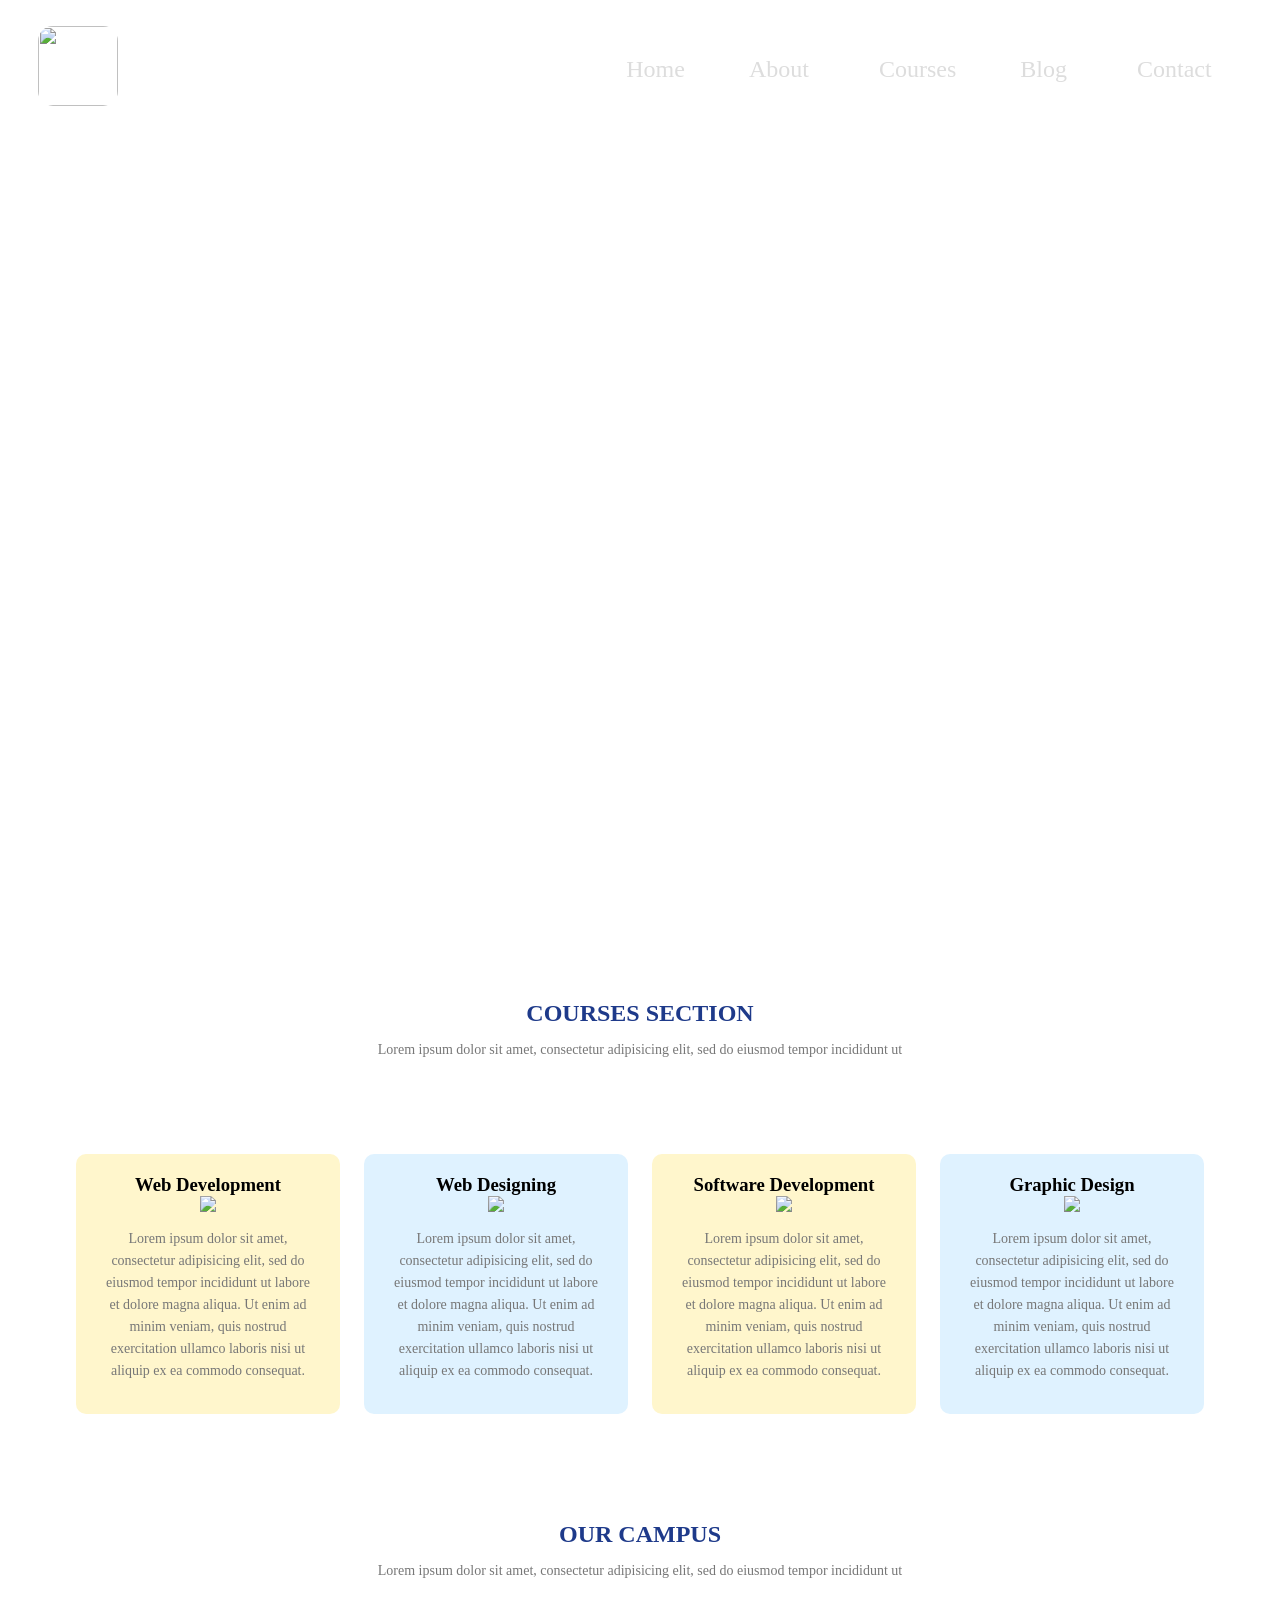
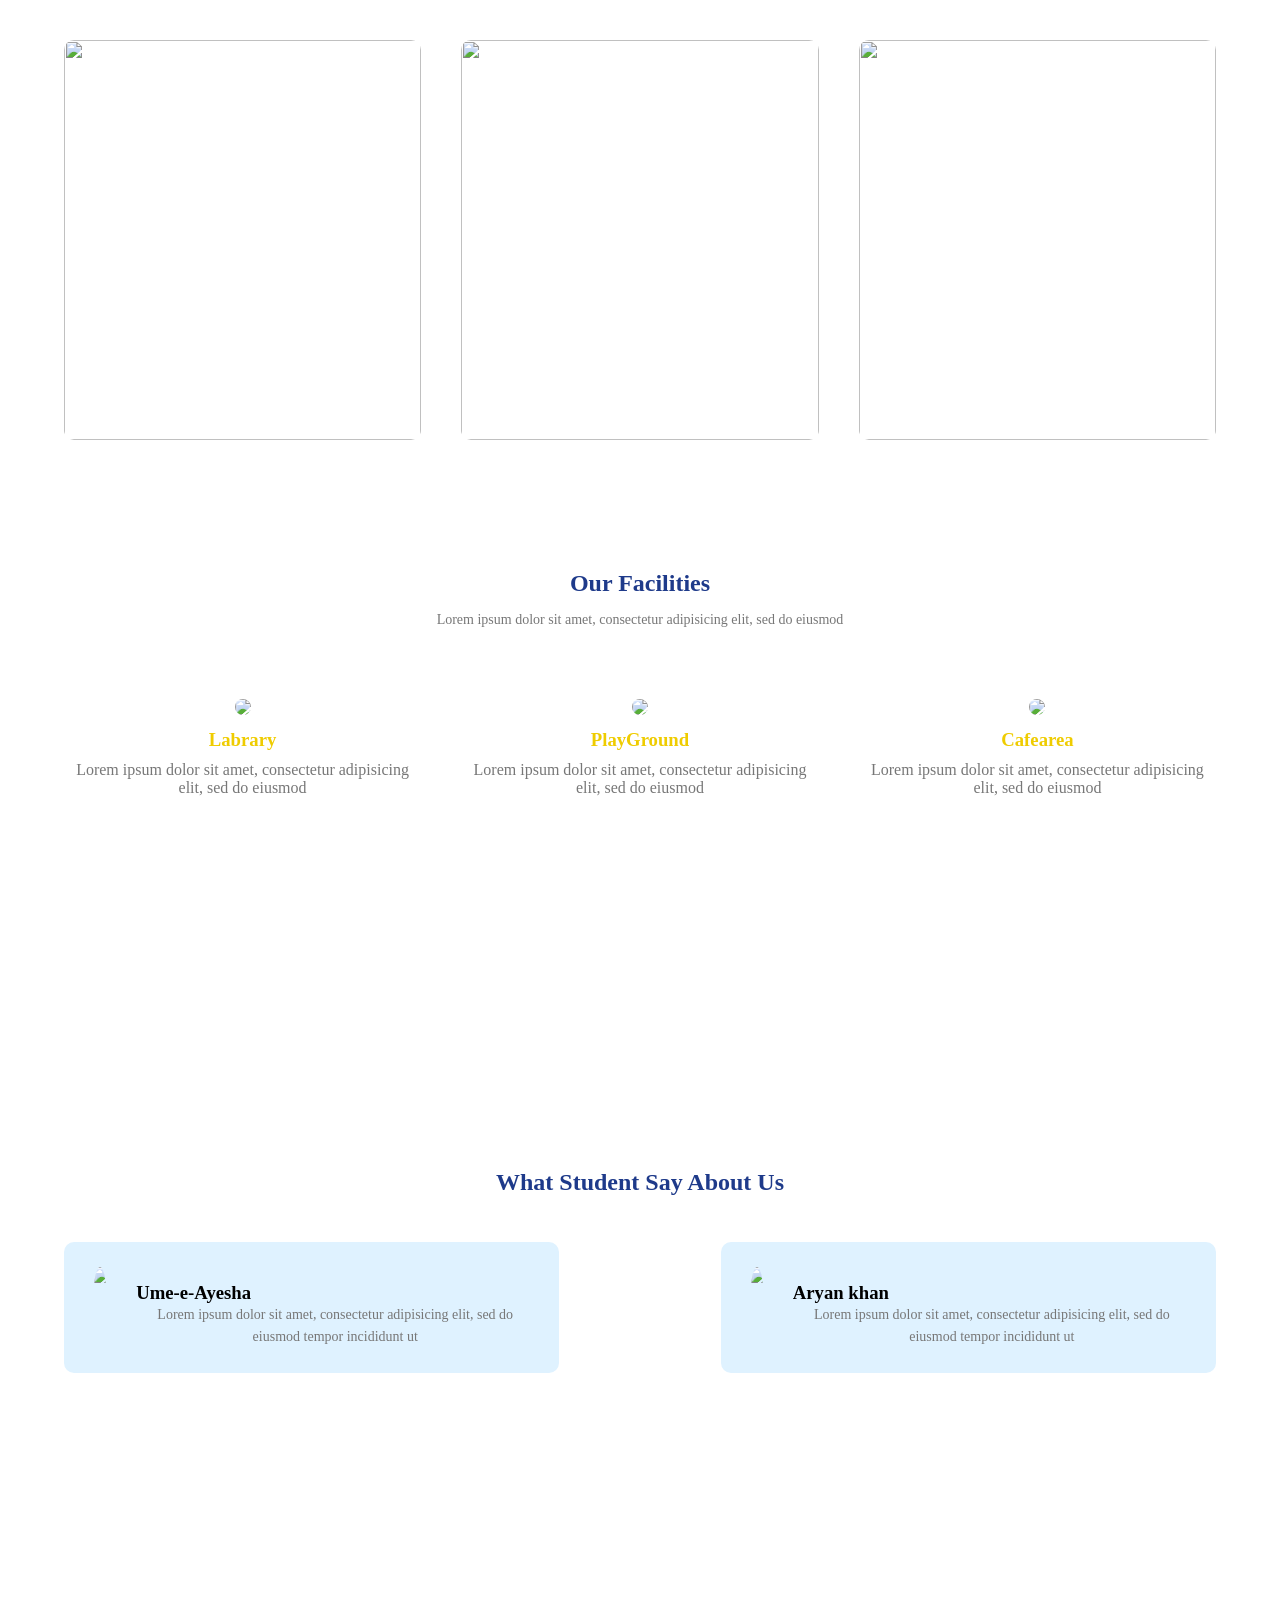
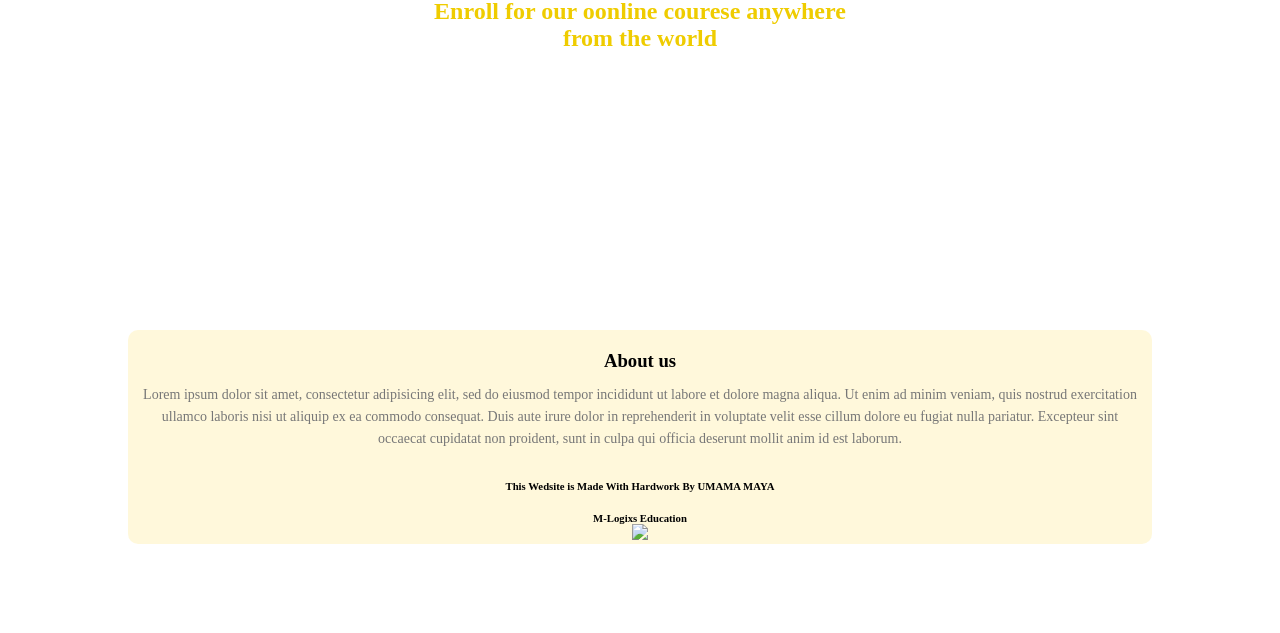
==== index.html @ 31d252f7 "Rename Cweb.html to index.html" ====
<!DOCTYPE html>
<html>
<head>
	<meta charset="utf-8">
	<meta name="viewport" content="width=device-width, initial-scale=1">
	<title>EduTech</title>
	<link rel="stylesheet" type="text/css" href="Cweb.css">
	<link rel="stylesheet" href="https://cdnjs.cloudflare.com/ajax/libs/font-awesome/7.0.1/css/all.min.css"/>
	<link rel="icon" type="image/png" href="pics/education.png">
</head>
<style>
	

</style>
<body>
	<section class="home">
	<header>
		<div id="image"><img src="pics/edu.png" height="80px" width="80px"></div>
			<i class="fa-duotone fa-solid fa-ellipsis-vertical" onclick="showmenu()"></i>

		<div id="text">
			<i class="fa-regular fa-circle-xmark" onclick="hidemenu()"></i>

			<ul>
				<li><a href="Cweb.html"><i class="fa-notdog fa-solid fa-house"></i>&nbsp;Home</a></li>
				<li><a href="about.html"><i class="fa-solid fa-user"></i>About</a></li>
				<li><a href="courese.html"><i class="fa-solid fa-book"></i>&nbsp;Courses</a></li>
				<li><a href="blog.html"><i class="fa-solid fa-blog"></i>Blog</a></li>
				<li><a href="contect.html"><i class="fa-solid fa-phone"></i>&nbsp;Contact</a></li>
			</ul>
		</div>
	</header>
<div id="hero">
	<h1>EduTech Computer Center Where Education <br> Meets Technology</h1>
	<p>EduTech Computer Center is a modern learning institute focused on building strong computer and IT skills for students and beginners.</p>
	<a href="" id="h-btn">Visit us for more info</a>
</div>
</section>
<section class="Courses">
	<h1 class="c">COURSES SECTION</h1>
	<p class="pra">Lorem ipsum dolor sit amet, consectetur adipisicing elit, sed do eiusmod
	tempor incididunt ut</p>
	<div class="row">
		<div class="col color">
			<h3>Web Development</h3>
			<a href=""><img src="pics/coding.png" height="100px" class="icon"></a>
			<p class="pra">Lorem ipsum dolor sit amet, consectetur adipisicing elit, sed do eiusmod
			tempor incididunt ut labore et dolore magna aliqua. Ut enim ad minim veniam,
			quis nostrud exercitation ullamco laboris nisi ut aliquip ex ea commodo
			consequat.</p>
		</div>
		<div class="col">
		<h3>Web Designing</h3>
		<a href=""><img src="pics/ux.png" height="100px" class="icon"></a>
			<p class="pra">Lorem ipsum dolor sit amet, consectetur adipisicing elit, sed do eiusmod
			tempor incididunt ut labore et dolore magna aliqua. Ut enim ad minim veniam,
			quis nostrud exercitation ullamco laboris nisi ut aliquip ex ea commodo
			consequat. </p>
		</div>
		<div class="col color">
		<h3>Software Development</h3>
		<a href=""><img src="pics/WD.png" height="100px" class="icon"></a>
			<p class="pra">Lorem ipsum dolor sit amet, consectetur adipisicing elit, sed do eiusmod
			tempor incididunt ut labore et dolore magna aliqua. Ut enim ad minim veniam,
			quis nostrud exercitation ullamco laboris nisi ut aliquip ex ea commodo
			consequat. </p>
		</div>
		<div class="col">
		<h3>Graphic Design</h3>
		<a href=""><img src="pics/GHC.png" height="100px" class="icon"></a>
			<p class="pra">Lorem ipsum dolor sit amet, consectetur adipisicing elit, sed do eiusmod
			tempor incididunt ut labore et dolore magna aliqua. Ut enim ad minim veniam,
			quis nostrud exercitation ullamco laboris nisi ut aliquip ex ea commodo
			consequat. </p>
		</div>
	</div>
</section>
<!-- campus -->
<section class="campus">
	<h1 class="c"> OUR CAMPUS</h1>
	<p class="pra">Lorem ipsum dolor sit amet, consectetur adipisicing elit, sed do eiusmod
	tempor incididunt ut</p>
	<div class="row">
		<div class="campus-col">
			<img src="pics/b.jpg">
			<div class="layer oone"><h3>MATLI</h3></div>
		</div>
		<div class="campus-col">
			<img src="pics/bu.png">
			<div class="layer onne"><h3>HYDRABAD</h3></div>
		</div>
		<div class="campus-col">
			<img src="pics/bui.jpg">
			<div class="layer oone"><h3>KARACHI</h3></div>
		</div>
	</div>
</section>
<!-- facilities -->
<section>
	<div class="Facilities">
	<h1 class="c"> Our Facilities</h1>
	<p class="pra">Lorem ipsum dolor sit amet, consectetur adipisicing elit, sed do eiusmod</p>
	<div class="row">
		<div class="Facilities-col">
			<img src="pics/labrary.jpg">
			<h3>Labrary</h3>
			<p>Lorem ipsum dolor sit amet, consectetur adipisicing elit, sed do eiusmod</p>
		</div><div class="Facilities-col">
			<img src="pics/play.jpg">
			<h3>PlayGround</h3>
			<p>Lorem ipsum dolor sit amet, consectetur adipisicing elit, sed do eiusmod</p>
		</div><div class="Facilities-col">
			<img src="pics/cafe1.jpg">
			<h3>Cafearea</h3>
			<p>Lorem ipsum dolor sit amet, consectetur adipisicing elit, sed do eiusmod</p>
		</div>
	</div>
</div>
</section>

<!-- testimonial -->
 <section>
 	<div class="testimonial">
 		<h1 class="c" >What Student Say About Us</h1>
 		<div class="row">
 			<div class="testimonial-col">
 				<img src="pics/ume.jpg">
 				<div>
 					<h3>Ume-e-Ayesha</h3>
 					<p class="pra">Lorem ipsum dolor sit amet, consectetur adipisicing elit, sed do eiusmod
	tempor incididunt ut</p>
					<i class="fa-solid fa-star"></i>
					<i class="fa-solid fa-star"></i>
					<i class="fa-solid fa-star"></i>
					<i class="fa-solid fa-star"></i>
					<i class="fa-solid fa-star-half-stroke"></i>
 				</div>
 			</div>
 			<div class="testimonial-col">
 				<img src="pics/orhan.jpg">
 				<div>
 					<h3>Aryan khan</h3>
 					<p class="pra">Lorem ipsum dolor sit amet, consectetur adipisicing elit, sed do eiusmod
	tempor incididunt ut</p>
					<i class="fa-solid fa-star"></i>
					<i class="fa-solid fa-star"></i>
					<i class="fa-solid fa-star"></i>
					<i class="fa-solid fa-star"></i>
					<i class="fa-regular fa-star"></i>
 				</div>
 			</div>
 		</div>
 	</div>
 </section>
 <!-- Action -->
 <section>
 	<div class="cta">
 		<h1> Enroll for our oonline courese anywhere  <br> from the world</h1>
 		<a href="" id="h-btn">Visit us for more info</a>
 	</div>
 </section>
 <!-- about us -->
 <section>
 	<div class="about">
 		<h3>
 			About us 
 		</h3>
 		<p class="pra">Lorem ipsum dolor sit amet, consectetur adipisicing elit, sed do eiusmod
 		tempor incididunt ut labore et dolore magna aliqua. Ut enim ad minim veniam,
 		quis nostrud exercitation ullamco laboris nisi ut aliquip ex ea commodo
 		consequat. Duis aute irure dolor in reprehenderit in voluptate velit esse
 		cillum dolore eu fugiat nulla pariatur. Excepteur sint occaecat cupidatat non
 		proident, sunt in culpa qui officia deserunt mollit anim id est laborum.</p>
 			<div  class="icon">
 		<i class="fa-brands fa-facebook-f"></i>
 		<i class="fa-brands fa-instagram"></i>
 		<i class="fa-brands fa-youtube"></i>
 		<i class="fa-brands fa-twitter"></i>
 		<i class="fa-brands fa-linkedin-in"></i>
 	</div>
 		<h6 class="maya">This Wedsite is Made With Hardwork By UMAMA MAYA </h6>
 		<h6>M-Logixs Education</h6>
 		<img src="pics/mlogixs.jpg" height="18px">
 	</div>

 
 </section>
 <i class="fa-solid fa-arrow-up fa-bounce" id="scroll"></i>



			<script>
				var scrollbtn = document.querySelector("#scroll");
				window.addEventListener("scroll",()=>{
					console.log(window.pageYOffset);


					if(window.pageYOffset > 300){
						scrollbtn.style.display = "block";
					}
					else{
						scrollbtn.style.display = "none";
					}
				})

				scrollbtn.addEventListener("click",()=>{
					window.scrollTo({
						top:0,
						behavior:"smooth"
					})
				})
			</script>



	<script>
		var text = document.getElementById('text')

			function showmenu(){
				text.style.right= "0"
			}
			function hidemenu(){
				text.style.right= "-220px"
			}
	</script>

</body>
</html>
---- Cweb.css ----
*{
	padding: 0;
	margin: 0;
	box-sizing: border-box;
	overflow-x: hidden;

}
#scroll{
		position: fixed;
		right: 50px;
		bottom: 50px;
		color:  #1e3a8a;
		cursor: pointer;
		font-size: 26px;
		display: none;
		text-shadow: 0 6px 3px #efcc00;
		font-weight: bold;
	}

.home{
	min-height: 100vh;
	width: 100%;
	position: relative;
	/*background: url(laww.png),gray;*/
	background: linear-gradient(rgba(4, 9, 30, 0.7)),url(pics/BGL.jpeg);
	background-size: 100% 100%;
	background-repeat: no-repeat;
	background-position: center;
	/*background-blend-mode: multiply;*/
	/*background-attachment: fixed;*/
}
header img{
	border-radius: 15px;
}
header{
	display: flex;
	justify-content: space-between;
	align-content: center;
	padding: 2% 3%;
}
#text{
	flex: 1;
	text-align: right;
}

header ul li{
	list-style: none;
	display: inline-block;
	margin: 30px;
	font-size: 1.5rem;
	position: relative;
}
header ul li a{
	text-decoration: none;
	color: #ddd;
}
header ul li::after{
	content: '';
	width: 0%;
	height: 3px;
	background-color: #efcc00;
	display: flex;
	margin: auto;
	transition: 0.5s;

}
header ul li:hover::after{
	width: 100%;
}
#hero{
	width: 90%;
	color: white;
	position: absolute;
	left: 50%;
	top: 50%;
	transform: translate(-50%,-50%);
	text-align: center;
}
#hero h1{
	font-size: 50px;

}
#h-btn{
	display: inline-block;
	text-decoration: none;
	color: white;
	font-size: 1rem;
	border: 2px solid white;
	border-radius: 5px;
	padding: 6px;
	margin-top: 10px;
	position: relative;
	transition: 1.5s;
}
#h-btn:hover{
	border-radius: 8px;
	background-color: #efcc00;
	border: 2px solid #efcc00;
}
header .fa-duotone{
	display: none;
}
header .fa-regular{
	display: none	;
}
.fa-house{
	font-size: 17px;
	color: #efcc00;
}
.fa-book{
	font-size: 17px;
	color: #efcc00;
}
.fa-phone{
	font-size: 17px;
	color: #efcc00;
}
.fa-user{
	font-size: 17px;
	color: #efcc00;
}
.fa-blog{
	font-size: 17px;
	color: #efcc00;
}

/*section course*/
.Courses{
	width: 90%;
	margin: auto;
	text-align: center;
	padding-top: 100px;
}
.pra{
	color: #777;
	font-size: 14px;
	line-height: 22px;
	padding: 12px;
}
.row{
	display: flex;
	justify-content: space-between;
	margin-top: 4%;
}
.col{
	flex-basis: 23%;
	background-color: #dff2ff;
	border-radius: 10px;
	/*margin-bottom: 5%;
	margin-top: 3%;*/
	margin: 3% 1% 5% 1%;
	padding: 20px 12px;
	transition: 0.9s;
}
.color{
	background-color: #fff6cc;
}
.col:hover{
	box-shadow: 0 0 20px 0px rgba(0, 0, 0, 0.5);
}
.c{
	color: #1e3a8a;
}
/*campus*/
.campus{
	width: 90%;
	margin: auto;
	text-align: center;
	padding-top: 50px;
}
.campus-col{
	flex-basis:  31%;
	border-radius: 10px;
	overflow: hidden;
	margin-bottom: 30px;
	position: relative;
	height: 400px;
}
.campus-col img{
	width: 100%;
	height: 100%
}
.layer{
	background: transparent;
	width: 100%;
	height: 100%;
	position: absolute;
	left: 0;
	top: 0;
	transition: 1s;
}
.oone:hover{
	background: rgba(223, 243,255, 0.7);
}
.onne:hover{
	background: rgba(255, 246, 204, 0.7);
}
.layer h3{
	position: absolute;
	left: 50%;
	bottom: 0%;
	opacity: 0%;
	transform: translateX(-50%);
	transition: 0.5s;
}
.layer:hover h3{
	bottom: 50%;
	opacity: 1;	
}
/*facilities*/
.Facilities{
		width: 90%;
	margin: auto;
	text-align: center;
	padding-top: 100px;
}
.Facilities-col{
	flex-basis:  31%;
	border-radius: 10px;
	margin-bottom: 30px;
	position: relative;
	height: 400px;
	padding: 10px;
}
.Facilities-col img{
	width: 100%;
	border-radius: 10px;
	transition: 0.5s;
}
.Facilities-col h3{
	color: #efcc00;
	margin-top: 10px;
}
.Facilities-col p {
	color: #777;
	margin-top: 10px;
}
.Facilities-col img:hover{
	box-shadow: 0 0 20px 0px rgba(0, 0, 0, 0.5);
}
/*testimonail*/
.testimonial{
	width: 90%;
	margin: auto;
	text-align: center;
	padding-top: 50px;
	padding-bottom: 20px;
}
.testimonial-col{
	flex-basis:  43%;
	border-radius: 10px;
	overflow: hidden;
	background-color:#dff2ff;
	margin-bottom: 5px;
	padding: 25px;
	position: relative;
	display: flex;
}
.testimonial-col img{
	height: 50px;
	margin-left: 5px;
	margin-right: 30px;
	border-radius: 50%;
}
.testimonial-col p{
	padding: 0;
}
.testimonial-col h3{
	margin-top: 15px;
	text-align: left;
}
.testimonial-col .fa-solid,.fa-regular{
	color: #efcc00;
}
/*calll to action*/
.cta{
	margin: 100px auto;
	width: 80%;
	text-align: center;
	background: linear-gradient(rgba(4, 9, 30, 0.7)),url(pics/BGL.jpeg);
	background-size: cover;
	background-position: center;
	padding: 100px 0;
	border-radius: 10px;
}
.cta h1{
	color: #efcc00;
	margin-bottom: 30px;
	padding: 0;
}
/*about us*/
.about{
	margin: auto;
	text-align: center;
	width: 80%;
	border-radius: 10px;
	background: rgba(255, 246, 204, 0.7);
	margin-bottom: 89px;
}
.about h3{
	margin-top: 20px;
}
.about .maya{
	padding-bottom: 20px;
}
.fa-brands{
	margin: 13px;
	padding: 3px;
}
.fa-brands:hover{
	transform: scale(1.2);
}
@media (max-width: 700px){
	#hero h1{
		font-size: 27px;
	}
	#h-btn{
	font-size: 1rem;
	border-radius: 3px;
	padding: 4px;
	margin-top: 8px;
}
	header ul li{
		display: block;
	}
	header ul li a{
		color: white;
	}
	header .fa-duotone{
	display: block;
	font-size: 22px;
	color: #efcc00; 
	padding: 20px;
	cursor: pointer;
}
	#text{
		min-height: 100vh;
		width: 220px;
		position: absolute;
		top: 0;
		right: -220px;
		background-color: #efcc00;
		padding: 15px;
		z-index: 3;
		text-align: left;
		transition: 2s;
	}
	header ul li::after{
		background-color: #6f9cde;
	}
	img{
		width: 60px;
		height: 60px;
	}

	header .fa-regular{
		display: block;
		margin: 3px;
		font-size: 22px;
		cursor: pointer;
	}
	.fa-phone{
		color: #6f9cde;
	}
	.fa-house{
		color: #6f9cde;
	}
	.fa-book{
		color: #6f9cde;
	}
	.fa-blog{
		color: #6f9cde;
	}
	.fa-user{
		color: #6f9cde;
	}
	.row{
		flex-direction: column;
	}
	.campus-col{
		flex-basis: 100%;
	}
	.Facilities-col{
		flex-basis: 100%;
	}
	.Facilities-col img{
		width: 100%;
		height: 300px;
	}
	.c{
		font-size: 28px;
	}
	.cta h1{
		font-size: 28px;
	}
	.fa-regular{
		color: white;
	}
}
.fa-brands{
	cursor: pointer;
}
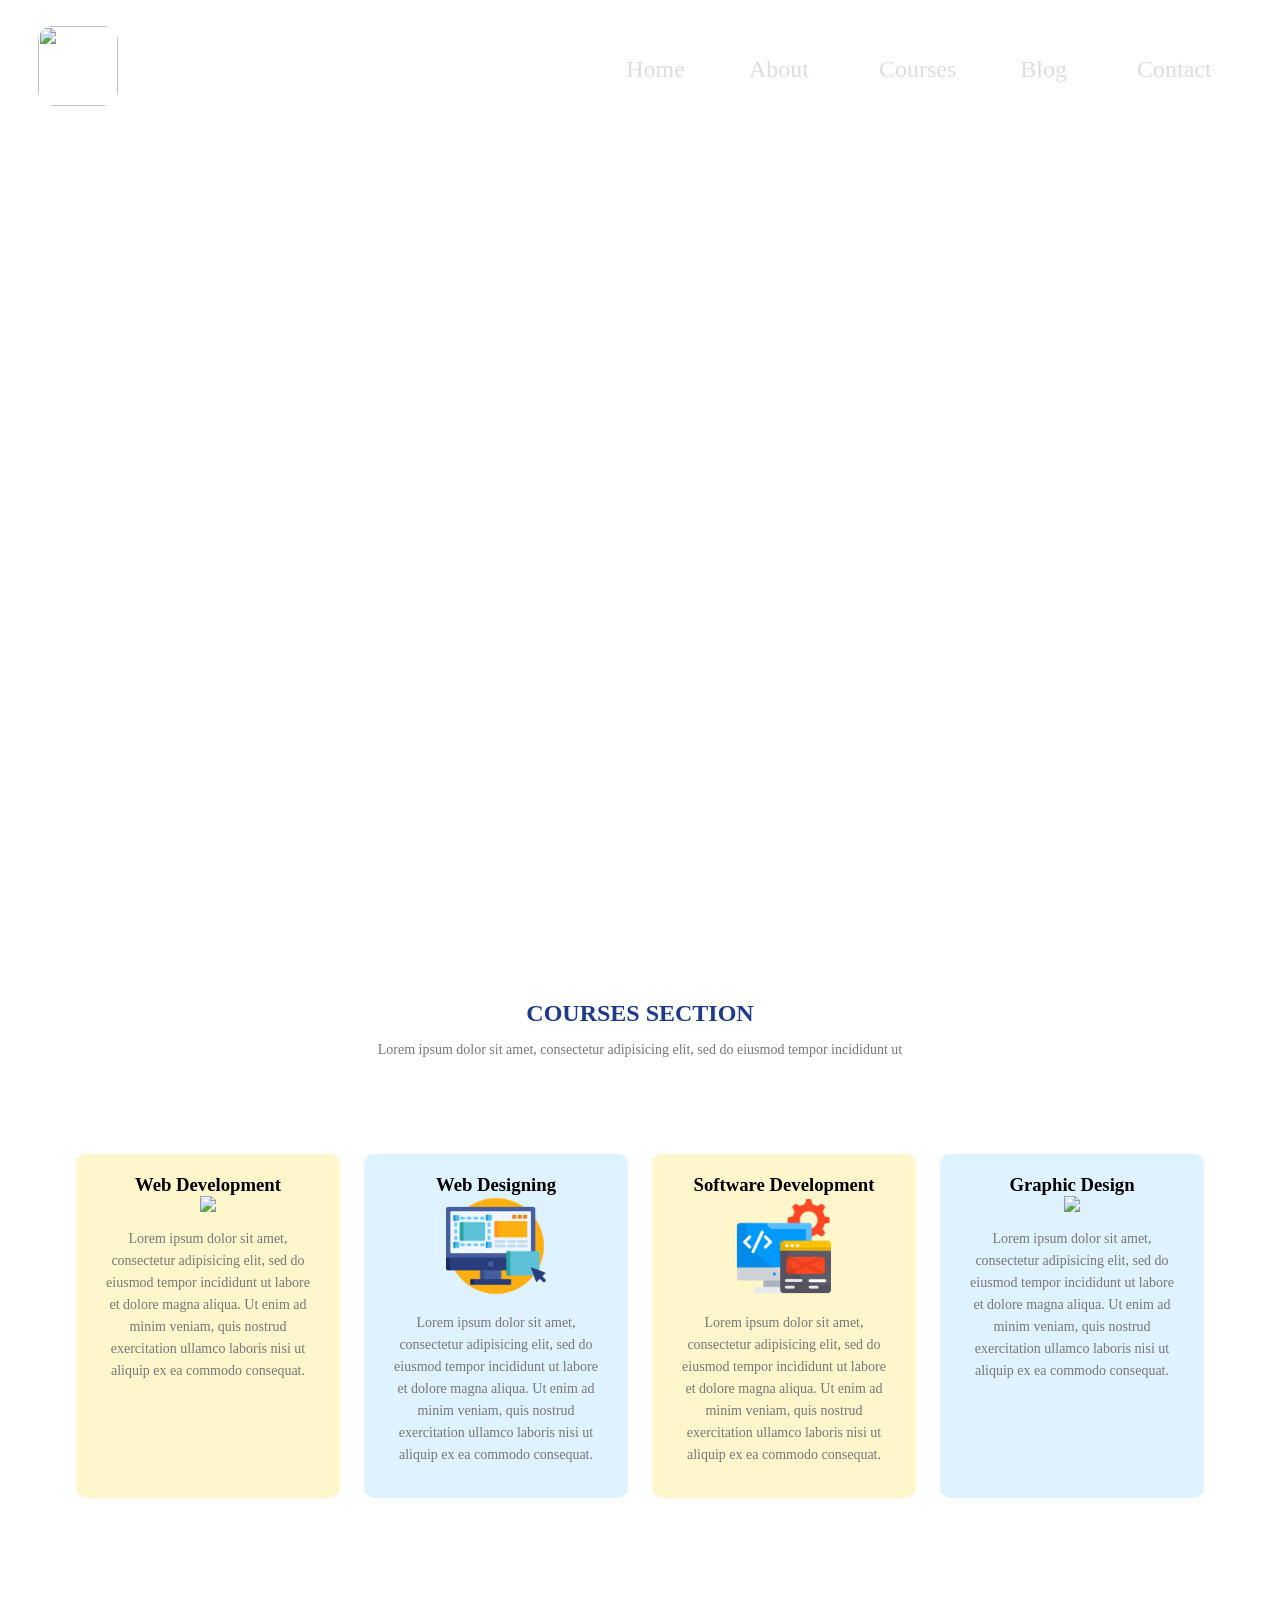
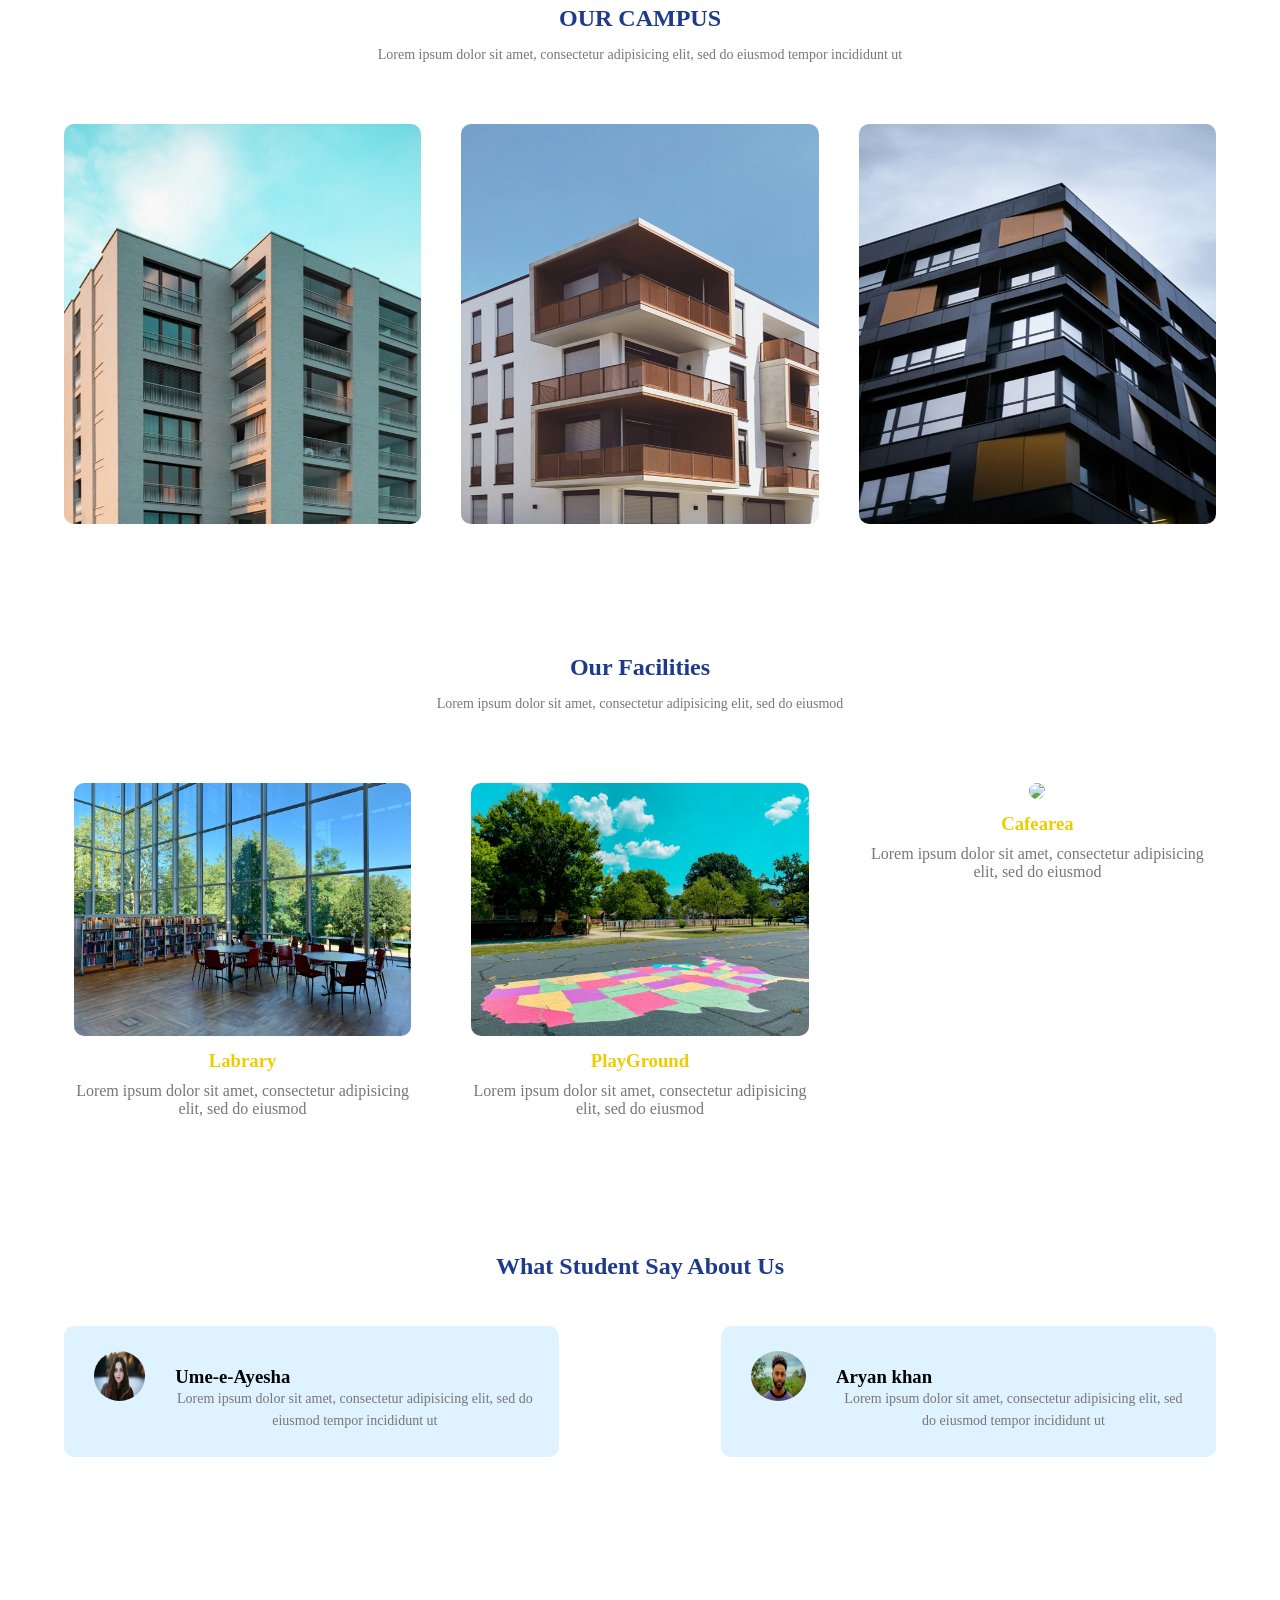
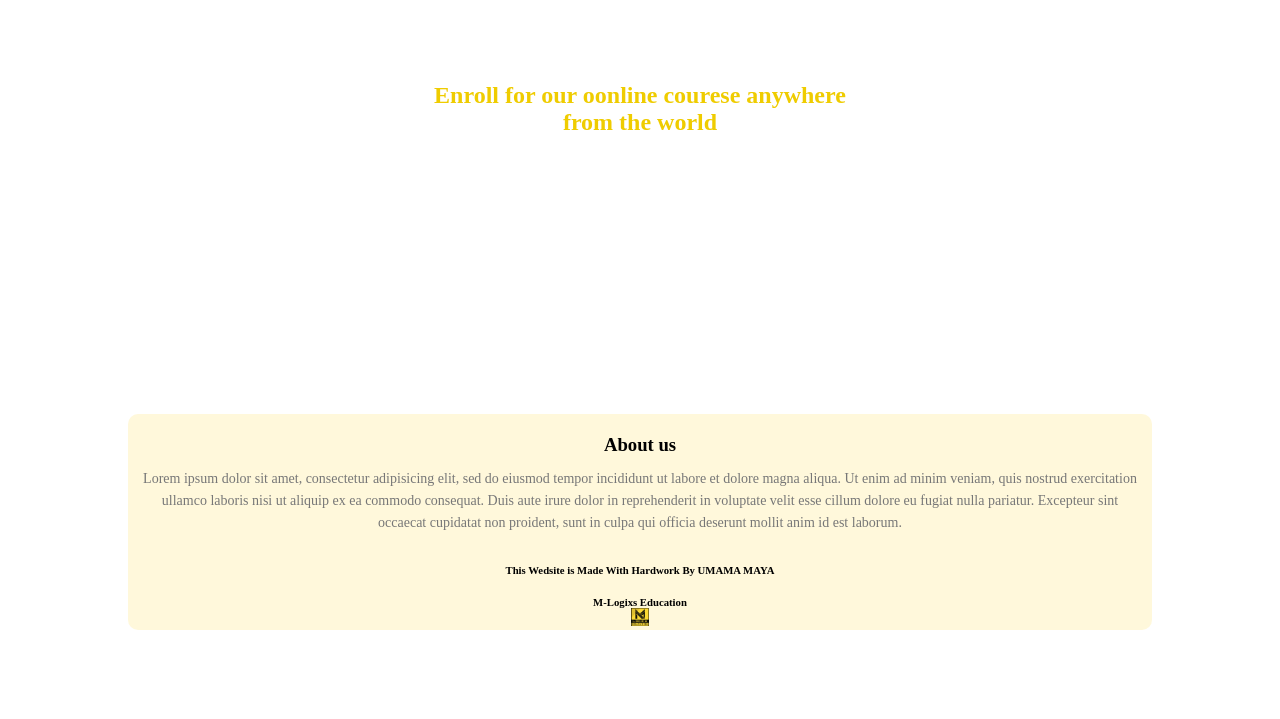
==== commit 2ab7d80e: "Update index.html" ====
--- a/index.html
+++ b/index.html
@@ -4,7 +4,7 @@
 	<meta charset="utf-8">
 	<meta name="viewport" content="width=device-width, initial-scale=1">
 	<title>EduTech</title>
-	<link rel="stylesheet" type="text/css" href="Cweb.css">
+	<link rel="stylesheet" type="text/css" href="index.css">
 	<link rel="stylesheet" href="https://cdnjs.cloudflare.com/ajax/libs/font-awesome/7.0.1/css/all.min.css"/>
 	<link rel="icon" type="image/png" href="pics/education.png">
 </head>
@@ -22,7 +22,7 @@
 			<i class="fa-regular fa-circle-xmark" onclick="hidemenu()"></i>
 
 			<ul>
-				<li><a href="Cweb.html"><i class="fa-notdog fa-solid fa-house"></i>&nbsp;Home</a></li>
+				<li><a href="index.html"><i class="fa-notdog fa-solid fa-house"></i>&nbsp;Home</a></li>
 				<li><a href="about.html"><i class="fa-solid fa-user"></i>About</a></li>
 				<li><a href="courese.html"><i class="fa-solid fa-book"></i>&nbsp;Courses</a></li>
 				<li><a href="blog.html"><i class="fa-solid fa-blog"></i>Blog</a></li>
--- a/index.css
+++ b/index.css
@@ -0,0 +1,402 @@
+*{
+	padding: 0;
+	margin: 0;
+	box-sizing: border-box;
+	overflow-x: hidden;
+
+}
+#scroll{
+		position: fixed;
+		right: 50px;
+		bottom: 50px;
+		color:  #1e3a8a;
+		cursor: pointer;
+		font-size: 26px;
+		display: none;
+		text-shadow: 0 6px 3px #efcc00;
+		font-weight: bold;
+	}
+
+.home{
+	min-height: 100vh;
+	width: 100%;
+	position: relative;
+	/*background: url(laww.png),gray;*/
+	background: linear-gradient(rgba(4, 9, 30, 0.7)),url(pics/BGL.jpeg);
+	background-size: 100% 100%;
+	background-repeat: no-repeat;
+	background-position: center;
+	/*background-blend-mode: multiply;*/
+	/*background-attachment: fixed;*/
+}
+header img{
+	border-radius: 15px;
+}
+header{
+	display: flex;
+	justify-content: space-between;
+	align-content: center;
+	padding: 2% 3%;
+}
+#text{
+	flex: 1;
+	text-align: right;
+}
+
+header ul li{
+	list-style: none;
+	display: inline-block;
+	margin: 30px;
+	font-size: 1.5rem;
+	position: relative;
+}
+header ul li a{
+	text-decoration: none;
+	color: #ddd;
+}
+header ul li::after{
+	content: '';
+	width: 0%;
+	height: 3px;
+	background-color: #efcc00;
+	display: flex;
+	margin: auto;
+	transition: 0.5s;
+
+}
+header ul li:hover::after{
+	width: 100%;
+}
+#hero{
+	width: 90%;
+	color: white;
+	position: absolute;
+	left: 50%;
+	top: 50%;
+	transform: translate(-50%,-50%);
+	text-align: center;
+}
+#hero h1{
+	font-size: 50px;
+
+}
+#h-btn{
+	display: inline-block;
+	text-decoration: none;
+	color: white;
+	font-size: 1rem;
+	border: 2px solid white;
+	border-radius: 5px;
+	padding: 6px;
+	margin-top: 10px;
+	position: relative;
+	transition: 1.5s;
+}
+#h-btn:hover{
+	border-radius: 8px;
+	background-color: #efcc00;
+	border: 2px solid #efcc00;
+}
+header .fa-duotone{
+	display: none;
+}
+header .fa-regular{
+	display: none	;
+}
+.fa-house{
+	font-size: 17px;
+	color: #efcc00;
+}
+.fa-book{
+	font-size: 17px;
+	color: #efcc00;
+}
+.fa-phone{
+	font-size: 17px;
+	color: #efcc00;
+}
+.fa-user{
+	font-size: 17px;
+	color: #efcc00;
+}
+.fa-blog{
+	font-size: 17px;
+	color: #efcc00;
+}
+
+/*section course*/
+.Courses{
+	width: 90%;
+	margin: auto;
+	text-align: center;
+	padding-top: 100px;
+}
+.pra{
+	color: #777;
+	font-size: 14px;
+	line-height: 22px;
+	padding: 12px;
+}
+.row{
+	display: flex;
+	justify-content: space-between;
+	margin-top: 4%;
+}
+.col{
+	flex-basis: 23%;
+	background-color: #dff2ff;
+	border-radius: 10px;
+	/*margin-bottom: 5%;
+	margin-top: 3%;*/
+	margin: 3% 1% 5% 1%;
+	padding: 20px 12px;
+	transition: 0.9s;
+}
+.color{
+	background-color: #fff6cc;
+}
+.col:hover{
+	box-shadow: 0 0 20px 0px rgba(0, 0, 0, 0.5);
+}
+.c{
+	color: #1e3a8a;
+}
+/*campus*/
+.campus{
+	width: 90%;
+	margin: auto;
+	text-align: center;
+	padding-top: 50px;
+}
+.campus-col{
+	flex-basis:  31%;
+	border-radius: 10px;
+	overflow: hidden;
+	margin-bottom: 30px;
+	position: relative;
+	height: 400px;
+}
+.campus-col img{
+	width: 100%;
+	height: 100%
+}
+.layer{
+	background: transparent;
+	width: 100%;
+	height: 100%;
+	position: absolute;
+	left: 0;
+	top: 0;
+	transition: 1s;
+}
+.oone:hover{
+	background: rgba(223, 243,255, 0.7);
+}
+.onne:hover{
+	background: rgba(255, 246, 204, 0.7);
+}
+.layer h3{
+	position: absolute;
+	left: 50%;
+	bottom: 0%;
+	opacity: 0%;
+	transform: translateX(-50%);
+	transition: 0.5s;
+}
+.layer:hover h3{
+	bottom: 50%;
+	opacity: 1;	
+}
+/*facilities*/
+.Facilities{
+		width: 90%;
+	margin: auto;
+	text-align: center;
+	padding-top: 100px;
+}
+.Facilities-col{
+	flex-basis:  31%;
+	border-radius: 10px;
+	margin-bottom: 30px;
+	position: relative;
+	height: 400px;
+	padding: 10px;
+}
+.Facilities-col img{
+	width: 100%;
+	border-radius: 10px;
+	transition: 0.5s;
+}
+.Facilities-col h3{
+	color: #efcc00;
+	margin-top: 10px;
+}
+.Facilities-col p {
+	color: #777;
+	margin-top: 10px;
+}
+.Facilities-col img:hover{
+	box-shadow: 0 0 20px 0px rgba(0, 0, 0, 0.5);
+}
+/*testimonail*/
+.testimonial{
+	width: 90%;
+	margin: auto;
+	text-align: center;
+	padding-top: 50px;
+	padding-bottom: 20px;
+}
+.testimonial-col{
+	flex-basis:  43%;
+	border-radius: 10px;
+	overflow: hidden;
+	background-color:#dff2ff;
+	margin-bottom: 5px;
+	padding: 25px;
+	position: relative;
+	display: flex;
+}
+.testimonial-col img{
+	height: 50px;
+	margin-left: 5px;
+	margin-right: 30px;
+	border-radius: 50%;
+}
+.testimonial-col p{
+	padding: 0;
+}
+.testimonial-col h3{
+	margin-top: 15px;
+	text-align: left;
+}
+.testimonial-col .fa-solid,.fa-regular{
+	color: #efcc00;
+}
+/*calll to action*/
+.cta{
+	margin: 100px auto;
+	width: 80%;
+	text-align: center;
+	background: linear-gradient(rgba(4, 9, 30, 0.7)),url(pics/BGL.jpeg);
+	background-size: cover;
+	background-position: center;
+	padding: 100px 0;
+	border-radius: 10px;
+}
+.cta h1{
+	color: #efcc00;
+	margin-bottom: 30px;
+	padding: 0;
+}
+/*about us*/
+.about{
+	margin: auto;
+	text-align: center;
+	width: 80%;
+	border-radius: 10px;
+	background: rgba(255, 246, 204, 0.7);
+	margin-bottom: 89px;
+}
+.about h3{
+	margin-top: 20px;
+}
+.about .maya{
+	padding-bottom: 20px;
+}
+.fa-brands{
+	margin: 13px;
+	padding: 3px;
+}
+.fa-brands:hover{
+	transform: scale(1.2);
+}
+@media (max-width: 700px){
+	#hero h1{
+		font-size: 27px;
+	}
+	#h-btn{
+	font-size: 1rem;
+	border-radius: 3px;
+	padding: 4px;
+	margin-top: 8px;
+}
+	header ul li{
+		display: block;
+	}
+	header ul li a{
+		color: white;
+	}
+	header .fa-duotone{
+	display: block;
+	font-size: 22px;
+	color: #efcc00; 
+	padding: 20px;
+	cursor: pointer;
+}
+	#text{
+		min-height: 100vh;
+		width: 220px;
+		position: absolute;
+		top: 0;
+		right: -220px;
+		background-color: #efcc00;
+		padding: 15px;
+		z-index: 3;
+		text-align: left;
+		transition: 2s;
+	}
+	header ul li::after{
+		background-color: #6f9cde;
+	}
+	img{
+		width: 60px;
+		height: 60px;
+	}
+
+	header .fa-regular{
+		display: block;
+		margin: 3px;
+		font-size: 22px;
+		cursor: pointer;
+	}
+	.fa-phone{
+		color: #6f9cde;
+	}
+	.fa-house{
+		color: #6f9cde;
+	}
+	.fa-book{
+		color: #6f9cde;
+	}
+	.fa-blog{
+		color: #6f9cde;
+	}
+	.fa-user{
+		color: #6f9cde;
+	}
+	.row{
+		flex-direction: column;
+	}
+	.campus-col{
+		flex-basis: 100%;
+	}
+	.Facilities-col{
+		flex-basis: 100%;
+	}
+	.Facilities-col img{
+		width: 100%;
+		height: 300px;
+	}
+	.c{
+		font-size: 28px;
+	}
+	.cta h1{
+		font-size: 28px;
+	}
+	.fa-regular{
+		color: white;
+	}
+}
+.fa-brands{
+	cursor: pointer;
+}
